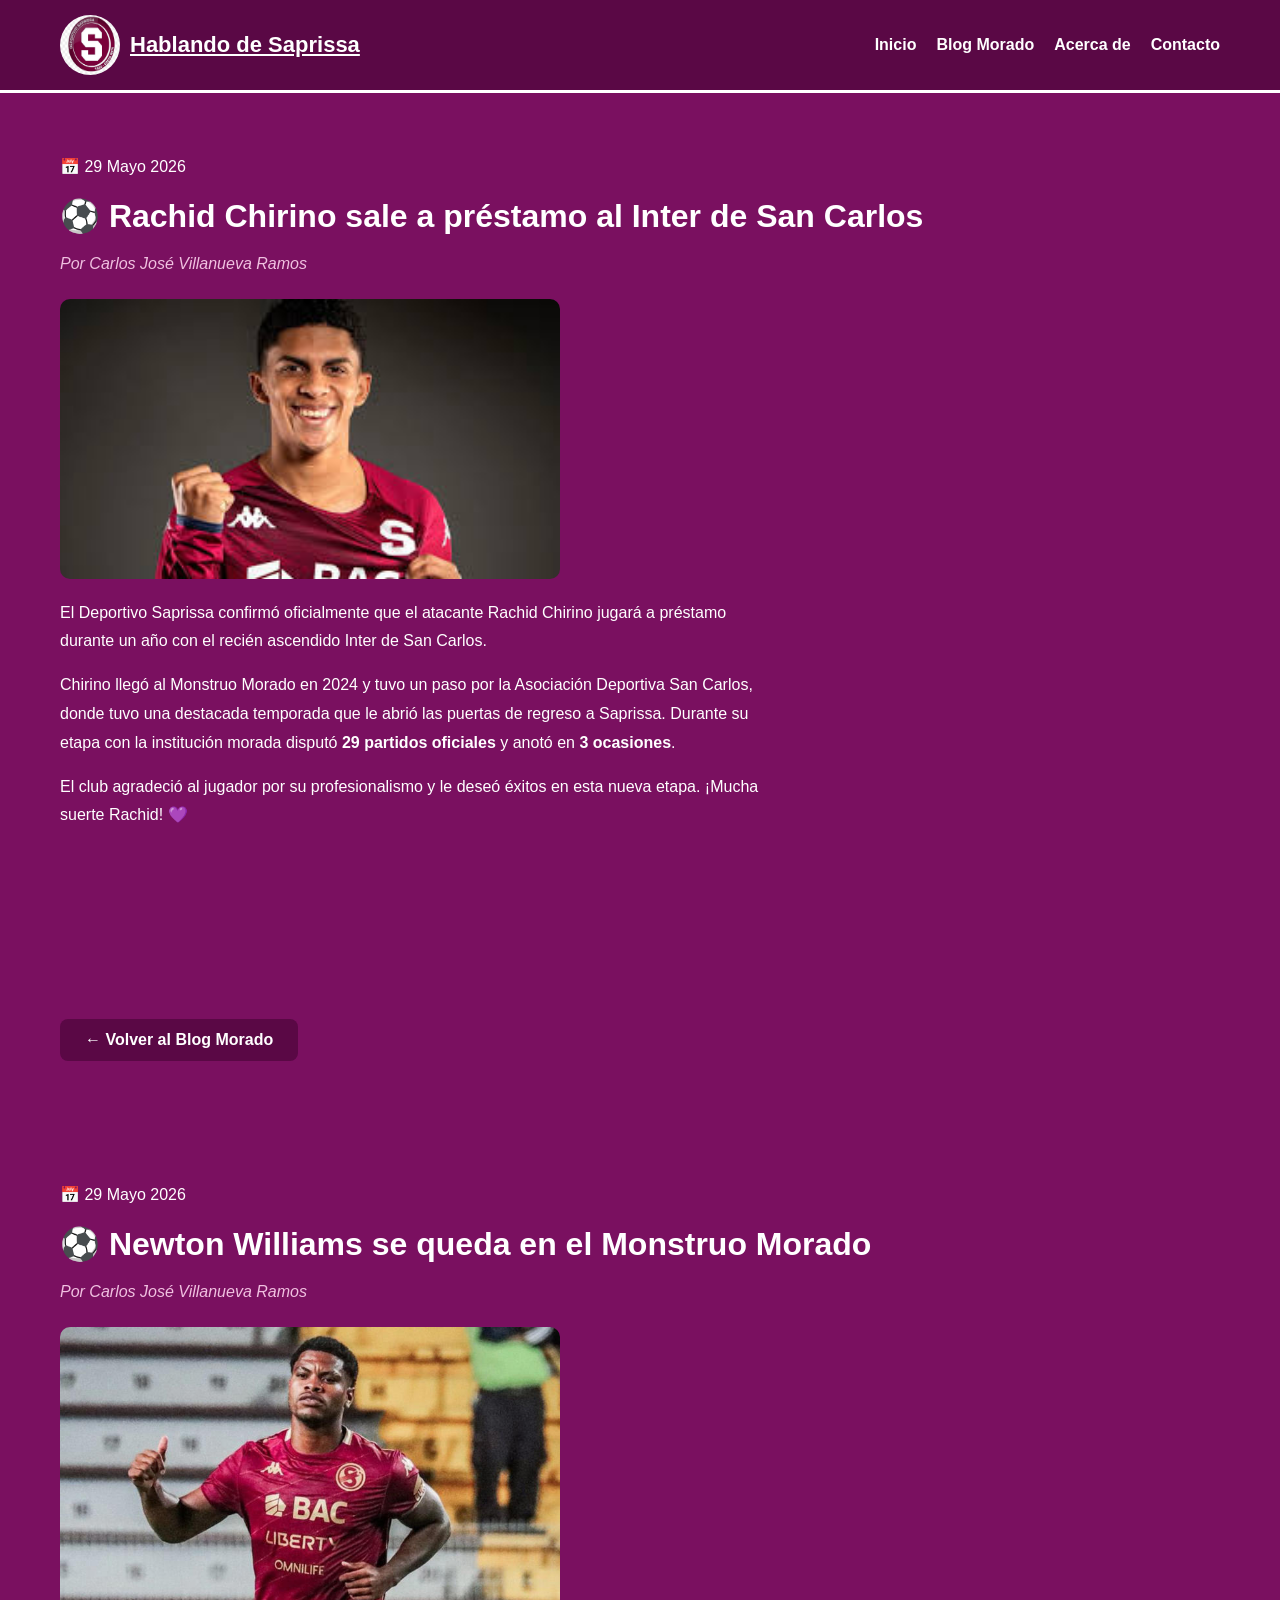
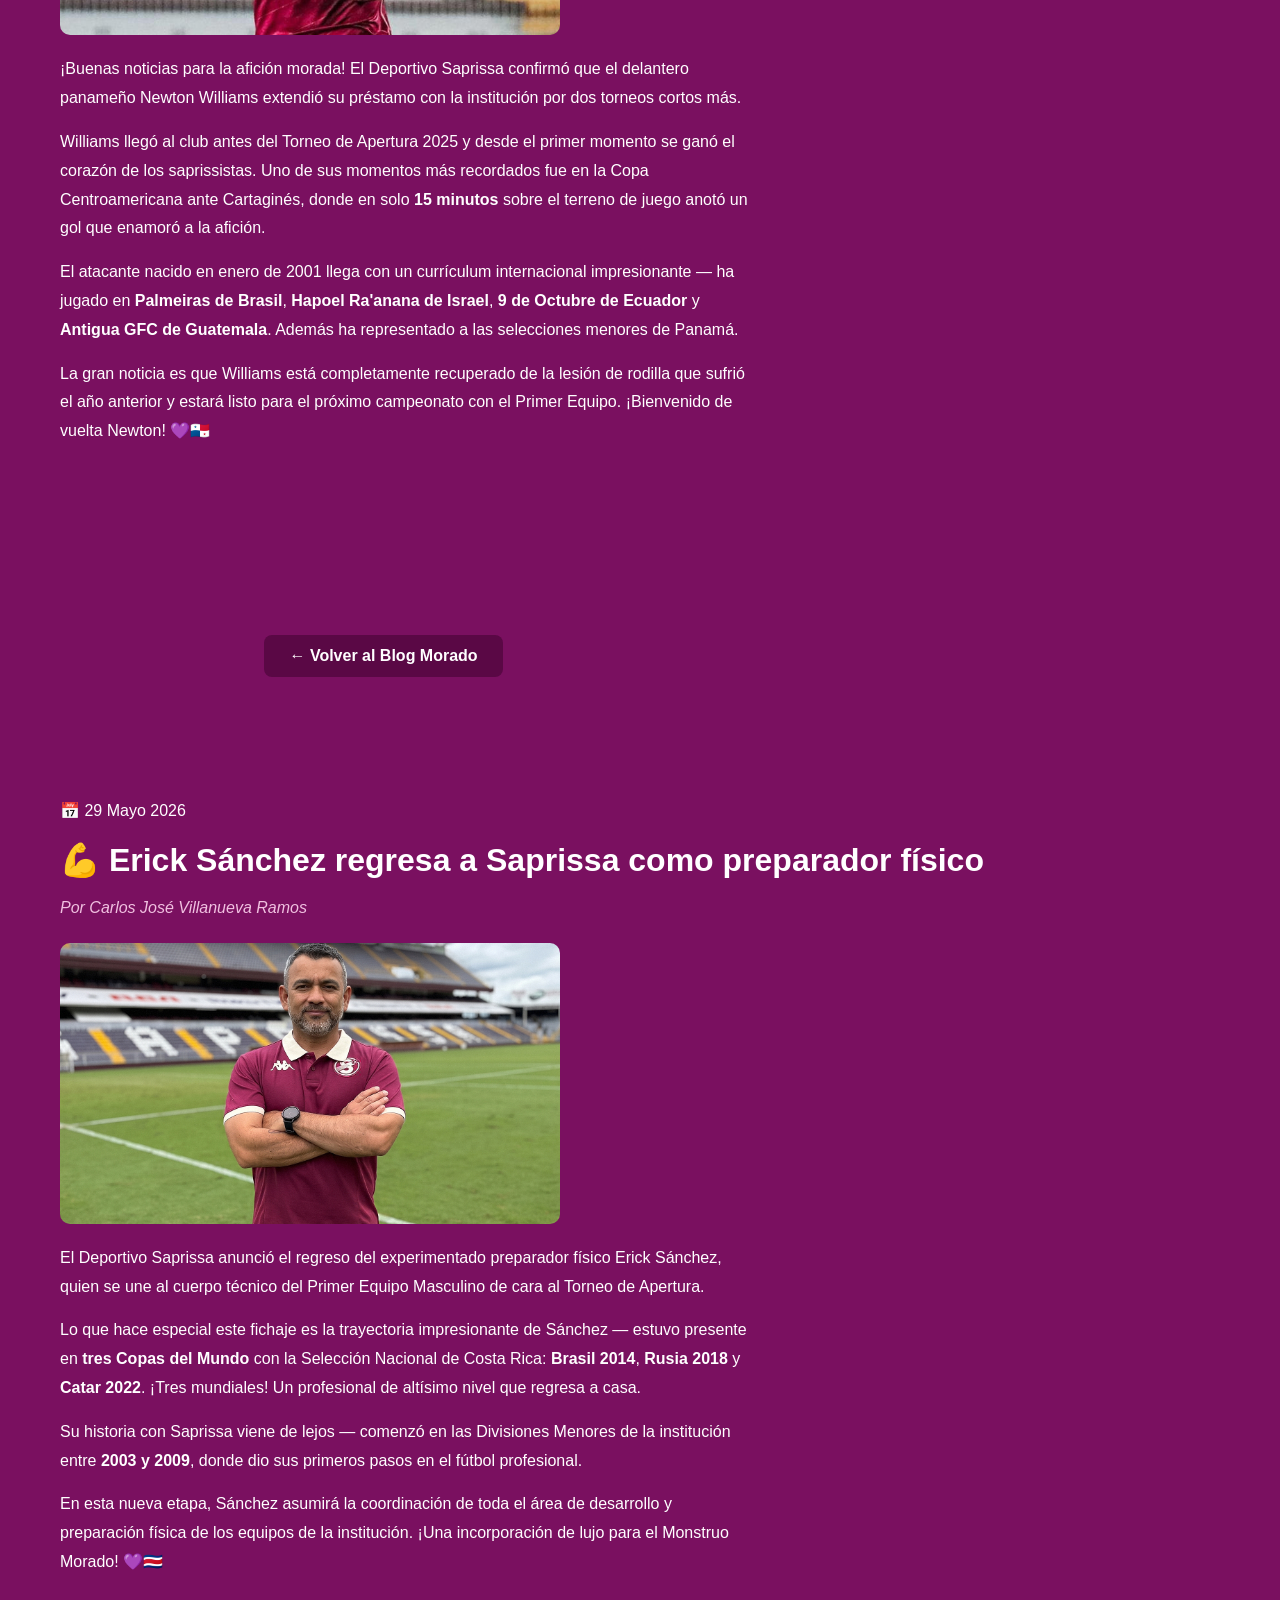
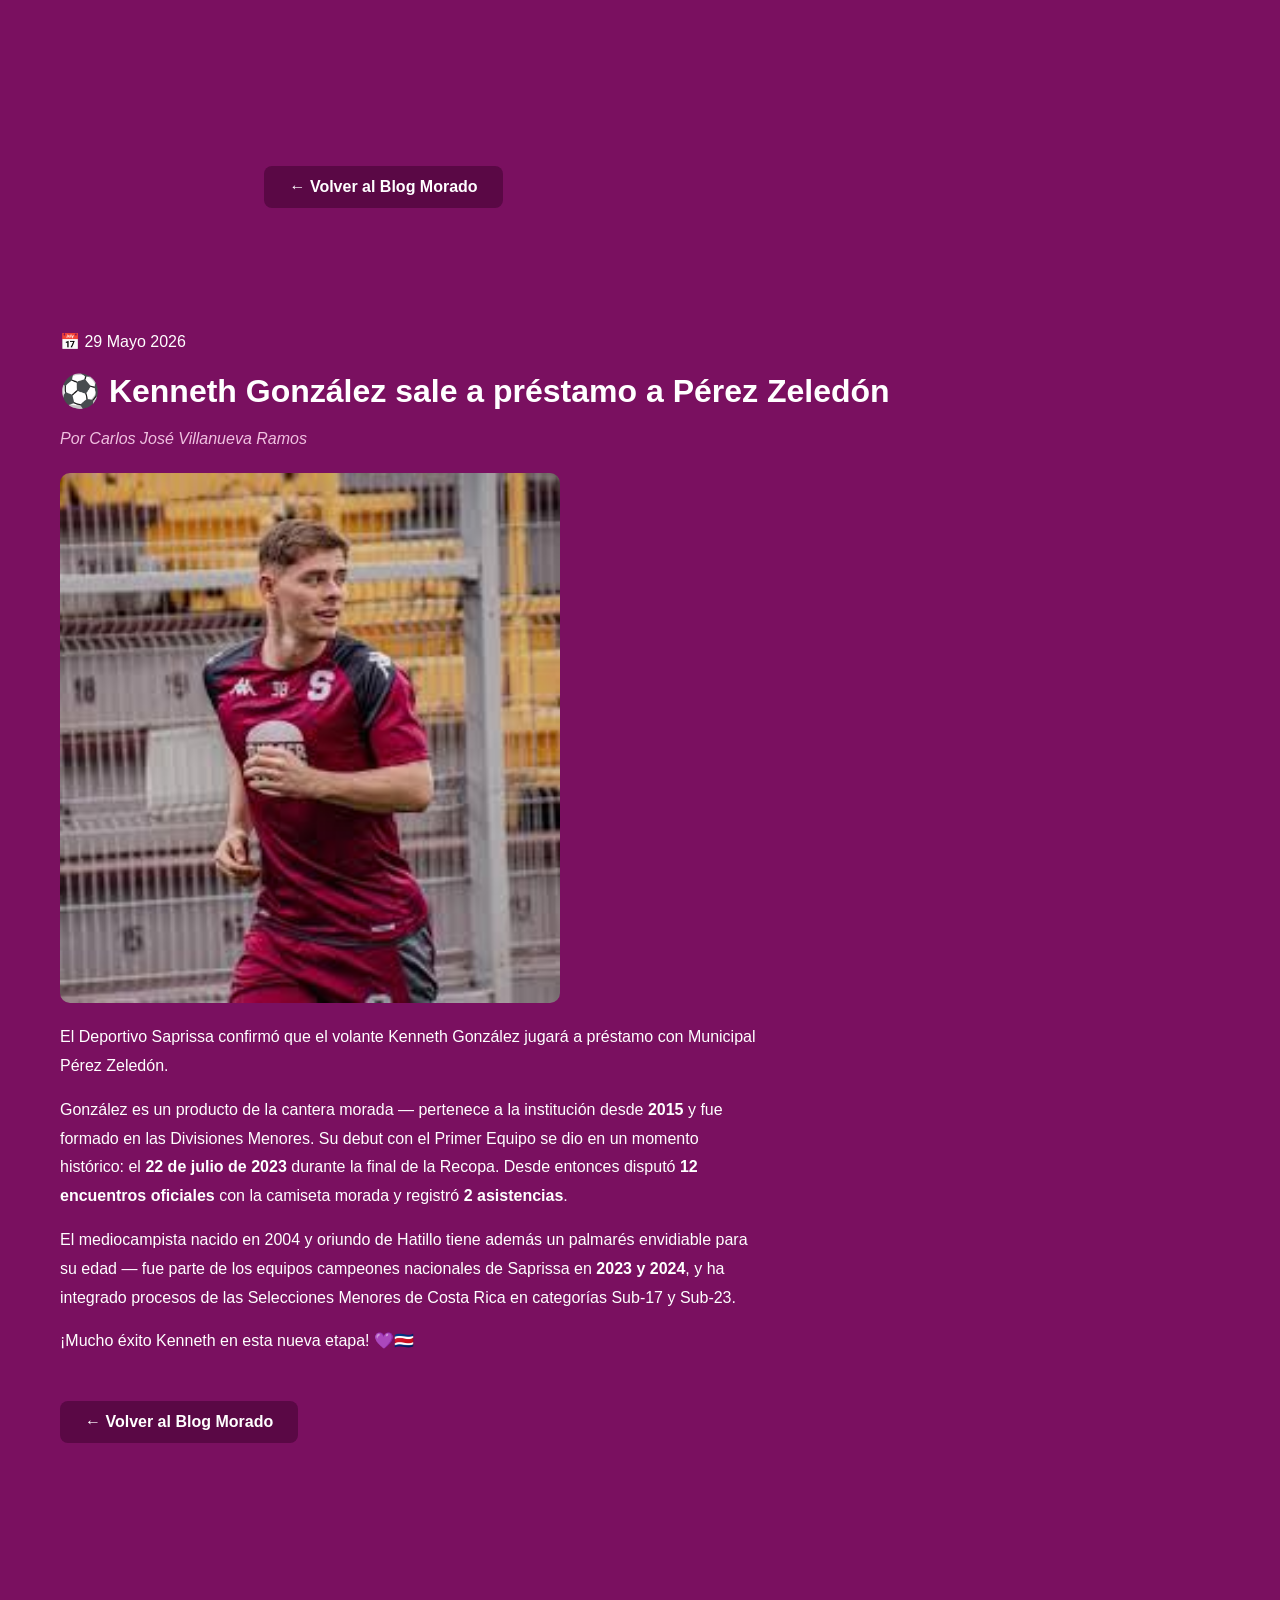
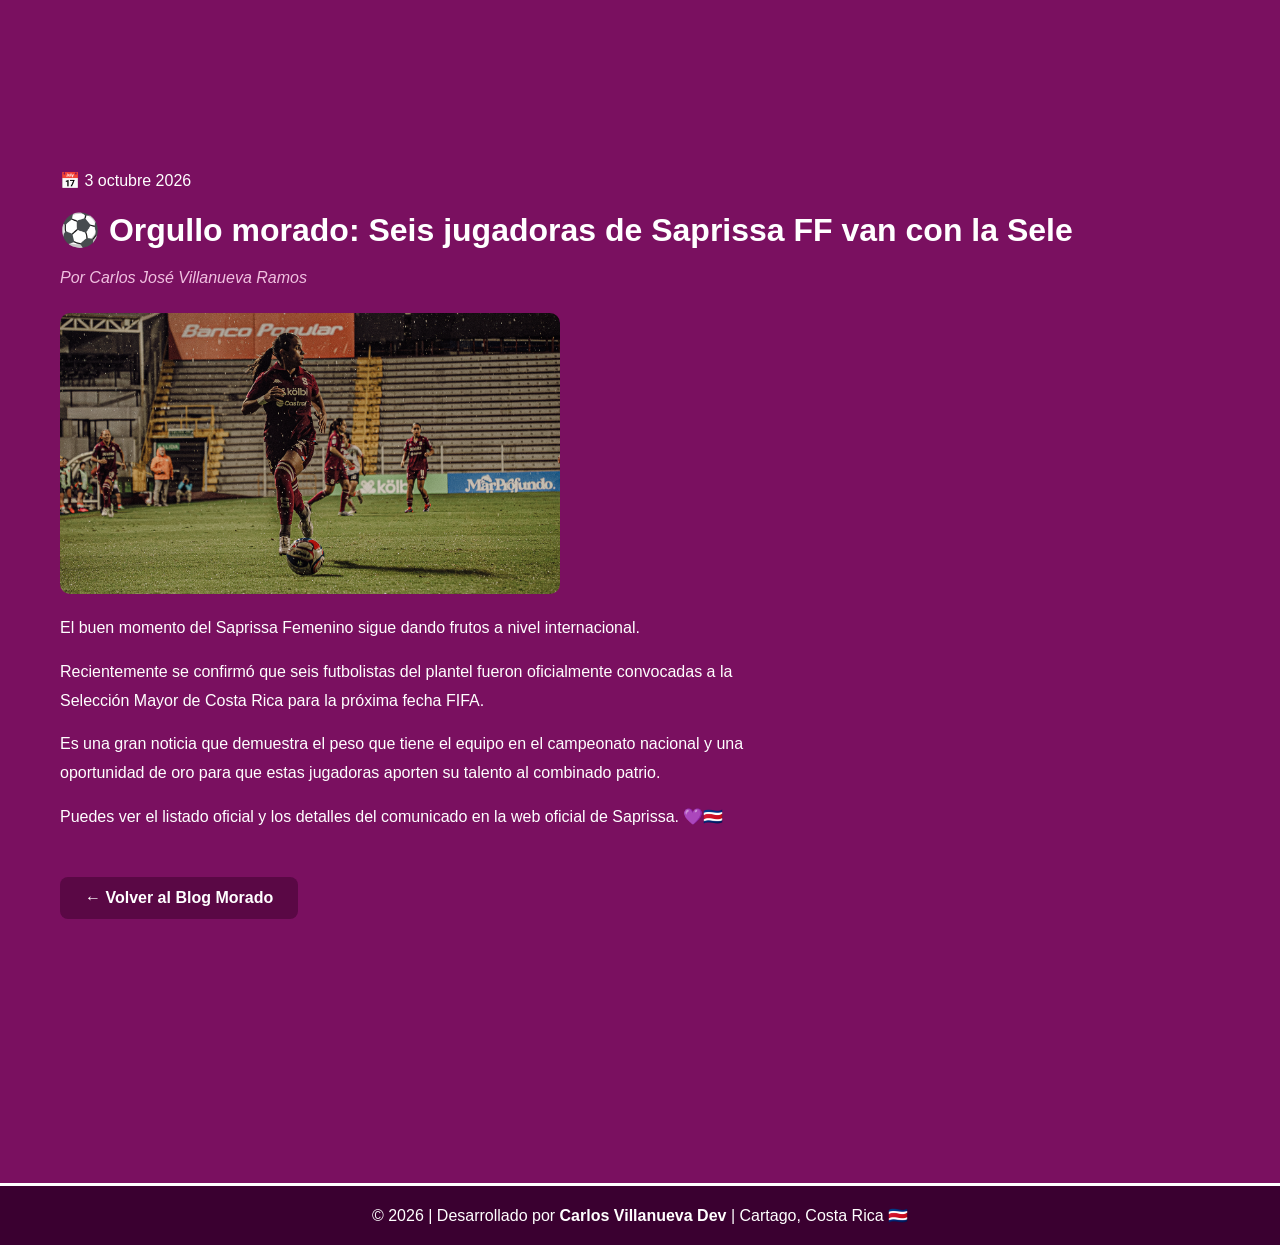
==== blog-morado.html @ 8c26081d "Nuevas actualizaciones Nuevas actualizaciones" ====
<!DOCTYPE html>
<html lang="es">
<head>
    <meta charset="UTF-8">
    <meta name="viewport" content="width=device-width, initial-scale=1.0">
    <meta name="description" content="Rachid Chirino sale a préstamo al Inter de San Carlos - Hablando de Saprissa">
    <meta name="author" content="Carlos José Villanueva Ramos">
    <title>Rachid Chirino | Hablando de Saprissa</title>
    <link rel="stylesheet" href="https://cdnjs.cloudflare.com/ajax/libs/font-awesome/6.0.0/css/all.min.css">
    <link rel="stylesheet" href="index.css">
    <script src="https://pl31561560.profitableratecpmnetwork.com/95/f3/c5/95f3c522df9a412b2b54965290a59a02.js"></script>
<!-- Anuncio Adsterra - Native Banner -->
<script src="https://pl31439501.profitableratecpmnetwork.com/4c/ff/21/4cff215564959deefbad7e484f0b04eb.js"></script>
</head>
<body>

    <!-- HEADER -->
    <header>
        <div class="container">
            <div class="logo-header">
                <img src="saprissa-logo.png" alt="Logo Deportivo Saprissa" class="logo-img">
                <a href="index.html" class="logo">Hablando de Saprissa</a>
            </div>
            <nav>
                <a href="index.html"> Inicio</a>
                <a href="blog-morado.html" class="active">Blog Morado</a>
                
                <a href="index.html#acerca-de">Acerca de</a>
                <a href="index.html#contacto">Contacto</a>
            </nav>
        </div>
    </header>

    <!-- NOTICIA 1-->
    <section id="noticia">
        <div class="container">
            <p class="fecha">📅 29 Mayo 2026</p>
            <h1>⚽ Rachid Chirino sale a préstamo al Inter de San Carlos</h1>
            <p class="autor">Por Carlos José Villanueva Ramos</p>
            <img src="Rachid-Chirino.jpg" alt="Rachid Chirino" class="noticia-img">
            <p>El Deportivo Saprissa confirmó oficialmente que el atacante Rachid Chirino jugará a préstamo durante un año con el recién ascendido Inter de San Carlos.</p>
            <p>Chirino llegó al Monstruo Morado en 2024 y tuvo un paso por la Asociación Deportiva San Carlos, donde tuvo una destacada temporada que le abrió las puertas de regreso a Saprissa. Durante su etapa con la institución morada disputó <strong>29 partidos oficiales</strong> y anotó en <strong>3 ocasiones</strong>.</p>
            <p>El club agradeció al jugador por su profesionalismo y le deseó éxitos en esta nueva etapa. ¡Mucha suerte Rachid! 💜</p>
            <a href="index.html" class="btn-volver">← Volver al Blog Morado</a>
            <iframe width="200" height="200" src="https://www.youtube.com/embed/pLwhHGUaDD8?si=QnfdE-wPHQ-Yr4so" title="YouTube video player" frameborder="0" allow="accelerometer; autoplay; clipboard-write; encrypted-media; gyroscope; picture-in-picture; web-share" referrerpolicy="strict-origin-when-cross-origin" allowfullscreen></iframe>
        </div>

        
         
    </section>

    <!-- NOTICIA 2-->
    <section id="noticia">
        <div class="container">
            <p class="fecha">📅 29 Mayo 2026</p>
            <h1>⚽ Newton Williams se queda en el Monstruo Morado</h1>
            <p class="autor">Por Carlos José Villanueva Ramos</p>
            <img src="Newton-Williams.jpeg" alt="Newton Williams" class="noticia-img">
            <p>¡Buenas noticias para la afición morada! El Deportivo Saprissa confirmó que el delantero panameño Newton Williams extendió su préstamo con la institución por dos torneos cortos más.</p>
            <p>Williams llegó al club antes del Torneo de Apertura 2025 y desde el primer momento se ganó el corazón de los saprissistas. Uno de sus momentos más recordados fue en la Copa Centroamericana ante Cartaginés, donde en solo <strong>15 minutos</strong> sobre el terreno de juego anotó un gol que enamoró a la afición.</p>
            <p>El atacante nacido en enero de 2001 llega con un currículum internacional impresionante — ha jugado en <strong>Palmeiras de Brasil</strong>, <strong>Hapoel Ra'anana de Israel</strong>, <strong>9 de Octubre de Ecuador</strong> y <strong>Antigua GFC de Guatemala</strong>. Además ha representado a las selecciones menores de Panamá.</p>
            <p>La gran noticia es que Williams está completamente recuperado de la lesión de rodilla que sufrió el año anterior y estará listo para el próximo campeonato con el Primer Equipo. ¡Bienvenido de vuelta Newton! 💜🇵🇦</p>
            <iframe width="200" height="200" src="https://www.youtube.com/embed/pLwhHGUaDD8?si=QnfdE-wPHQ-Yr4so" title="YouTube video player" frameborder="0" allow="accelerometer; autoplay; clipboard-write; encrypted-media; gyroscope; picture-in-picture; web-share" referrerpolicy="strict-origin-when-cross-origin" allowfullscreen></iframe>

            <a href="index.html" class="btn-volver">← Volver al Blog Morado</a>
        </div>


        

    </section>

    
    <!-- NOTICIA 3-->
    <section id="noticia">
        <div class="container">
            <p class="fecha">📅 29 Mayo 2026</p>
            <h1>💪 Erick Sánchez regresa a Saprissa como preparador físico</h1>
            <p class="autor">Por Carlos José Villanueva Ramos</p>
            <img src="Erick-Sanchez.jpeg" alt="Erick Sánchez" class="noticia-img">
            <p>El Deportivo Saprissa anunció el regreso del experimentado preparador físico Erick Sánchez, quien se une al cuerpo técnico del Primer Equipo Masculino de cara al Torneo de Apertura.</p>
            <p>Lo que hace especial este fichaje es la trayectoria impresionante de Sánchez — estuvo presente en <strong>tres Copas del Mundo</strong> con la Selección Nacional de Costa Rica: <strong>Brasil 2014</strong>, <strong>Rusia 2018</strong> y <strong>Catar 2022</strong>. ¡Tres mundiales! Un profesional de altísimo nivel que regresa a casa.</p>
            <p>Su historia con Saprissa viene de lejos — comenzó en las Divisiones Menores de la institución entre <strong>2003 y 2009</strong>, donde dio sus primeros pasos en el fútbol profesional.</p>
            <p>En esta nueva etapa, Sánchez asumirá la coordinación de toda el área de desarrollo y preparación física de los equipos de la institución. ¡Una incorporación de lujo para el Monstruo Morado! 💜🇨🇷</p>
            <iframe width="200" height="200" src="https://www.youtube.com/embed/pLwhHGUaDD8?si=QnfdE-wPHQ-Yr4so" title="YouTube video player" frameborder="0" allow="accelerometer; autoplay; clipboard-write; encrypted-media; gyroscope; picture-in-picture; web-share" referrerpolicy="strict-origin-when-cross-origin" allowfullscreen></iframe>

            <a href="index.html" class="btn-volver">← Volver al Blog Morado</a>
        </div>


    </section>

    <!-- NOTICIA 4-->
    <section id="noticia">
        <div class="container">
            <p class="fecha">📅 29 Mayo 2026</p>
            <h1>⚽ Kenneth González sale a préstamo a Pérez Zeledón</h1>
            <p class="autor">Por Carlos José Villanueva Ramos</p>
            <img src="Kenneth-Gonzales.jpg" alt="Kenneth González" class="noticia-img">
            <p>El Deportivo Saprissa confirmó que el volante Kenneth González jugará a préstamo con Municipal Pérez Zeledón.</p>
            <p>González es un producto de la cantera morada — pertenece a la institución desde <strong>2015</strong> y fue formado en las Divisiones Menores. Su debut con el Primer Equipo se dio en un momento histórico: el <strong>22 de julio de 2023</strong> durante la final de la Recopa. Desde entonces disputó <strong>12 encuentros oficiales</strong> con la camiseta morada y registró <strong>2 asistencias</strong>.</p>
            <p>El mediocampista nacido en 2004 y oriundo de Hatillo tiene además un palmarés envidiable para su edad — fue parte de los equipos campeones nacionales de Saprissa en <strong>2023 y 2024</strong>, y ha integrado procesos de las Selecciones Menores de Costa Rica en categorías Sub-17 y Sub-23.</p>
            <p>¡Mucho éxito Kenneth en esta nueva etapa! 💜🇨🇷</p>
            <a href="index.html" class="btn-volver">← Volver al Blog Morado</a>
        </div>

      <div class="video-destacado">
                       <iframe width="200" 
                       height="200" 
                       src="https://www.youtube.com/embed/pLwhHGUaDD8?si=sZQp51atPnTU4va-" 
                       title="Hablando de Saprissa" 
                       frameborder="0" 
                       allow="accelerometer; autoplay; clipboard-write; encrypted-media; gyroscope; picture-in-picture; web-share" 
                       referrerpolicy="strict-origin-when-cross-origin" 
                       allowfullscreen>
                    </iframe>
                    </div>

    </section>

    <!-- NOTICIA 5-->
    <section id="noticia">
        <div class="container">
            <p class="fecha">📅 3 octubre 2026</p>
            <h1>⚽ Orgullo morado: Seis jugadoras de Saprissa FF van con la Sele</h1>
            <p class="autor">Por Carlos José Villanueva Ramos</p>
            <img src="Daniela-Cruz-jugadora-Saprissa-Femenino.png" alt="Daniela Cruz jugadora del Saprissa Femenino" class="noticia-img">
            <p>El buen momento del Saprissa Femenino sigue dando frutos a nivel internacional.</p> 
            <p>Recientemente se confirmó que seis futbolistas del plantel fueron oficialmente convocadas a la Selección Mayor de Costa Rica para la próxima fecha FIFA.</p> 
            <p>Es una gran noticia que demuestra el peso que tiene el equipo en el campeonato nacional y una oportunidad de oro para que estas jugadoras aporten su talento al combinado patrio.</p> 
            <p>Puedes ver el listado oficial y los detalles del comunicado en la web oficial de Saprissa. 💜🇨🇷</p>
            <a href="index.html" class="btn-volver">← Volver al Blog Morado</a>
        </div>

      <div class="video-destacado">
                       <iframe width="200" 
                       height="200" 
                       src="https://www.youtube.com/embed/pLwhHGUaDD8?si=sZQp51atPnTU4va-" 
                       title="Hablando de Saprissa" 
                       frameborder="0" 
                       allow="accelerometer; autoplay; clipboard-write; encrypted-media; gyroscope; picture-in-picture; web-share" 
                       referrerpolicy="strict-origin-when-cross-origin" 
                       allowfullscreen>
                    </iframe>
                    </div>

    </section>


<!-- Anuncio Adsterra - Native Banner -->
        <div class="anuncio-wrapper">
            <script async="async" data-cfasync="false" src="https://pl31393178.profitableratecpmnetwork.com/5204468fe968e75fcf1985ddda16cf6c/invoke.js"></script>
            <div id="container-5204468fe968e75fcf1985ddda16cf6c"></div>
        </div>
    <!-- FOOTER -->
    <footer>
        <div class="container">
            <p>© 2026 | Desarrollado por <strong>Carlos Villanueva Dev</strong> | Cartago, Costa Rica 🇨🇷</p>
        </div>
    </footer>

</body>
</html>
---- index.css ----
* {
    margin: 0;
    padding: 0;
    box-sizing: border-box;
    font-family: Arial, sans-serif;
}

body {
    background-color: #7a1060;
    color: #ffffff;
}

.container {
    max-width: 1200px;
    margin: auto;
    padding: 0 20px;
}

/* HEADER */
header {
    background-color: #5a0845;
    padding: 15px 0;
    border-bottom: 3px solid #ffffff;
}

header .container {
    display: flex;
    align-items: center;
    justify-content: space-between;
    flex-wrap: wrap;
    gap: 10px;
}

.logo-header {
    display: flex;
    align-items: center;
    gap: 10px;
}

.logo-img {
    width: 60px;
    height: 60px;
    border-radius: 50%;
}

.logo {
    color: #ffffff;
    font-size: 22px;
    font-weight: bold;
}

nav {
    display: flex;
    gap: 20px;
    flex-wrap: wrap;
}

nav a {
    text-decoration: none;
    color: #ffffff;
    font-weight: bold;
    transition: 0.3s;
}

nav a:hover {
    color: #f0c0e0;
}

/* HERO */
#hero {
    background: linear-gradient(135deg, #5a0845, #7a1060);
    text-align: center;
    padding: 80px 20px;
}

#hero h1 {
    font-size: 50px;
    color: #ffffff;
    margin-bottom: 15px;
}

#hero p {
    font-size: 20px;
    color: #f0c0e0;
}

/* SOMOS LOS MEJORES */
#noticias-analisis-sobre-el-deportivo-saprissa {
    padding: 60px 20px;
    background-color: #5a0845;
}

#noticias-analisis-sobre-el-deportivo-saprissa .container {
    display: flex;
    gap: 30px;
    align-items: center;
    flex-wrap: wrap;
}

.color-acento {
    color: #f0c0e0;
}

/* CONTENIDO */
#el-mejor-contenido-sobre-el-equipo-morado {
    padding: 60px 20px;
    background-color: #7a1060;
}

#el-mejor-contenido-sobre-el-equipo-morado h2 {
    text-align: center;
    color: #ffffff;
    font-size: 30px;
    margin-bottom: 40px;
}

.programas {
    display: flex;
    gap: 20px;
    flex-wrap: wrap;
    justify-content: center;
}

.menu {
    background: rgba(255,255,255,0.1);
    border: 1px solid #ffffff;
    border-radius: 15px;
    padding: 25px;
    max-width: 300px;
    text-align: center;
}

.menu h3 {
    color: #ffffff;
    margin-bottom: 10px;
}

.menu p {
    margin-bottom: 15px;
    line-height: 1.5;
}

.menu button {
    background: #5a0845;
    color: white;
    border: none;
    padding: 8px 20px;
    border-radius: 8px;
    cursor: pointer;
    transition: 0.3s;
}

.menu button:hover {
    background: #3a0030;
}

.btn-radio {
    display: inline-block;
    background: #5a0845;
    color: white;
    text-decoration: none;
    padding: 10px 20px;
    border-radius: 8px;
    margin-bottom: 15px;
    transition: 0.3s;
    font-weight: bold;
}

.btn-radio:hover {
    background: #3a0030;
}

/* ACERCA DE */
#acerca-de {
    padding: 60px 20px;
    background-color: #5a0845;
}

#acerca-de h2 {
    color: #ffffff;
    font-size: 30px;
    margin-bottom: 30px;
    text-align: center;
}

.acerca-grid {
    display: flex;
    gap: 30px;
    align-items: center;
    flex-wrap: wrap;
    justify-content: center;
}

.foto-autor {
    width: 200px;
    height: 200px;
    border-radius: 50%;
    object-fit: cover;
    border: 4px solid #ffffff;
}

#acerca-de p {
    line-height: 1.8;
    margin-bottom: 15px;
    max-width: 500px;
}

/* PRIVACIDAD */
#privacidad {
    padding: 60px 20px;
    background-color: #7a1060;
}

#privacidad h2 {
    color: #ffffff;
    font-size: 30px;
    margin-bottom: 20px;
}

#privacidad p {
    line-height: 1.8;
    margin-bottom: 10px;
}

/* REDES Y CONTACTO */
#redes, #contacto {
    padding: 60px 20px;
    background-color: #5a0845;
    text-align: center;
}

#redes h2, #contacto h2 {
    color: #ffffff;
    font-size: 30px;
    margin-bottom: 30px;
}

#contacto p {
    margin-bottom: 20px;
}

.redes-grid {
    display: flex;
    gap: 20px;
    justify-content: center;
    flex-wrap: wrap;
}

.btn {
    display: inline-block;
    padding: 12px 25px;
    border-radius: 10px;
    text-decoration: none;
    font-weight: bold;
    font-size: 16px;
    transition: 0.3s;
}

.btn-facebook {
    background: #1877f2;
    color: white;
}

.btn-facebook:hover {
    background: #0d5dbf;
}

/* FOOTER */
footer {
    background: #3a0030;
    text-align: center;
    padding: 20px;
    color: #ffffff;
    border-top: 3px solid #ffffff;
}

/* RESPONSIVE */
@media (max-width: 768px) {
    #hero h1 {
        font-size: 30px;
    }

    .logo {
        font-size: 16px;
    }

    .logo-img {
        width: 45px;
        height: 45px;
    }

    nav {
        gap: 10px;
    }

    .foto-autor {
        width: 150px;
        height: 150px;
    }

    .menu {
        max-width: 100%;
    }
}

/* NOTICIAS INDIVIDUALES */
#noticia {
    padding: 60px 20px;
    background-color: #7a1060;
}

#noticia h1 {
    font-size: 2em;
    color: #ffffff;
    margin-bottom: 15px;
}

.autor {
    color: #f0c0e0;
    font-style: italic;
    margin-bottom: 20px;
}

.noticia-img {
    width: 100%;
    max-width: 500px;
    border-radius: 10px;
    margin: 20px 0;
    display: block;
}

#noticia p {
    line-height: 1.8;
    margin-bottom: 15px;
    max-width: 700px;
}

.btn-volver {
    display: inline-block;
    margin-top: 30px;
    padding: 12px 25px;
    background-color: #5a0845;
    color: white;
    text-decoration: none;
    border-radius: 8px;
    font-weight: bold;
    transition: 0.3s;
}

.btn-volver:hover {
    background-color: #3a0030;
}

/* FOTO EN TARJETA DE NOTICIA */
.noticia-foto {
    width: 100%;
    height: 200px;
    object-fit: cover;
    border-radius: 8px;
    margin-bottom: 15px;
}

/* BOTON LEER MAS */
.btn-leer-mas {
    display: inline-block;
    margin-top: 10px;
    padding: 8px 20px;
    background-color: #5a0845;
    color: white;
    text-decoration: none;
    border-radius: 8px;
    font-weight: bold;
    transition: 0.3s;
}

.btn-leer-mas:hover {
    background-color: #3a0030;
}

/* AUTOR EN TARJETA */
.autor {
    display: flex;
    align-items: center;
    gap: 10px;
    margin-bottom: 10px;
}

.autor-foto {
    width: 40px;
    height: 40px;
    border-radius: 50%;
    object-fit: cover;
    border: 2px solid #ffffff;
}

.autor-nombre {
    font-weight: bold;
    font-size: 0.85rem;
    color: #ffffff;
}

/* RADIO SECTION */
#radio-emisora-del-monstruo-morado {
    padding: 60px 20px;
    background-color: #5a0845;
    text-align: center;
}

#radio-emisora-del-monstruo-morado h2 {
    color: #ffffff;
    font-size: 30px;
    margin-bottom: 20px;
}

#radio-emisora-del-monstruo-morado p {
    color: #f0c0e0;
    margin-bottom: 20px;
}
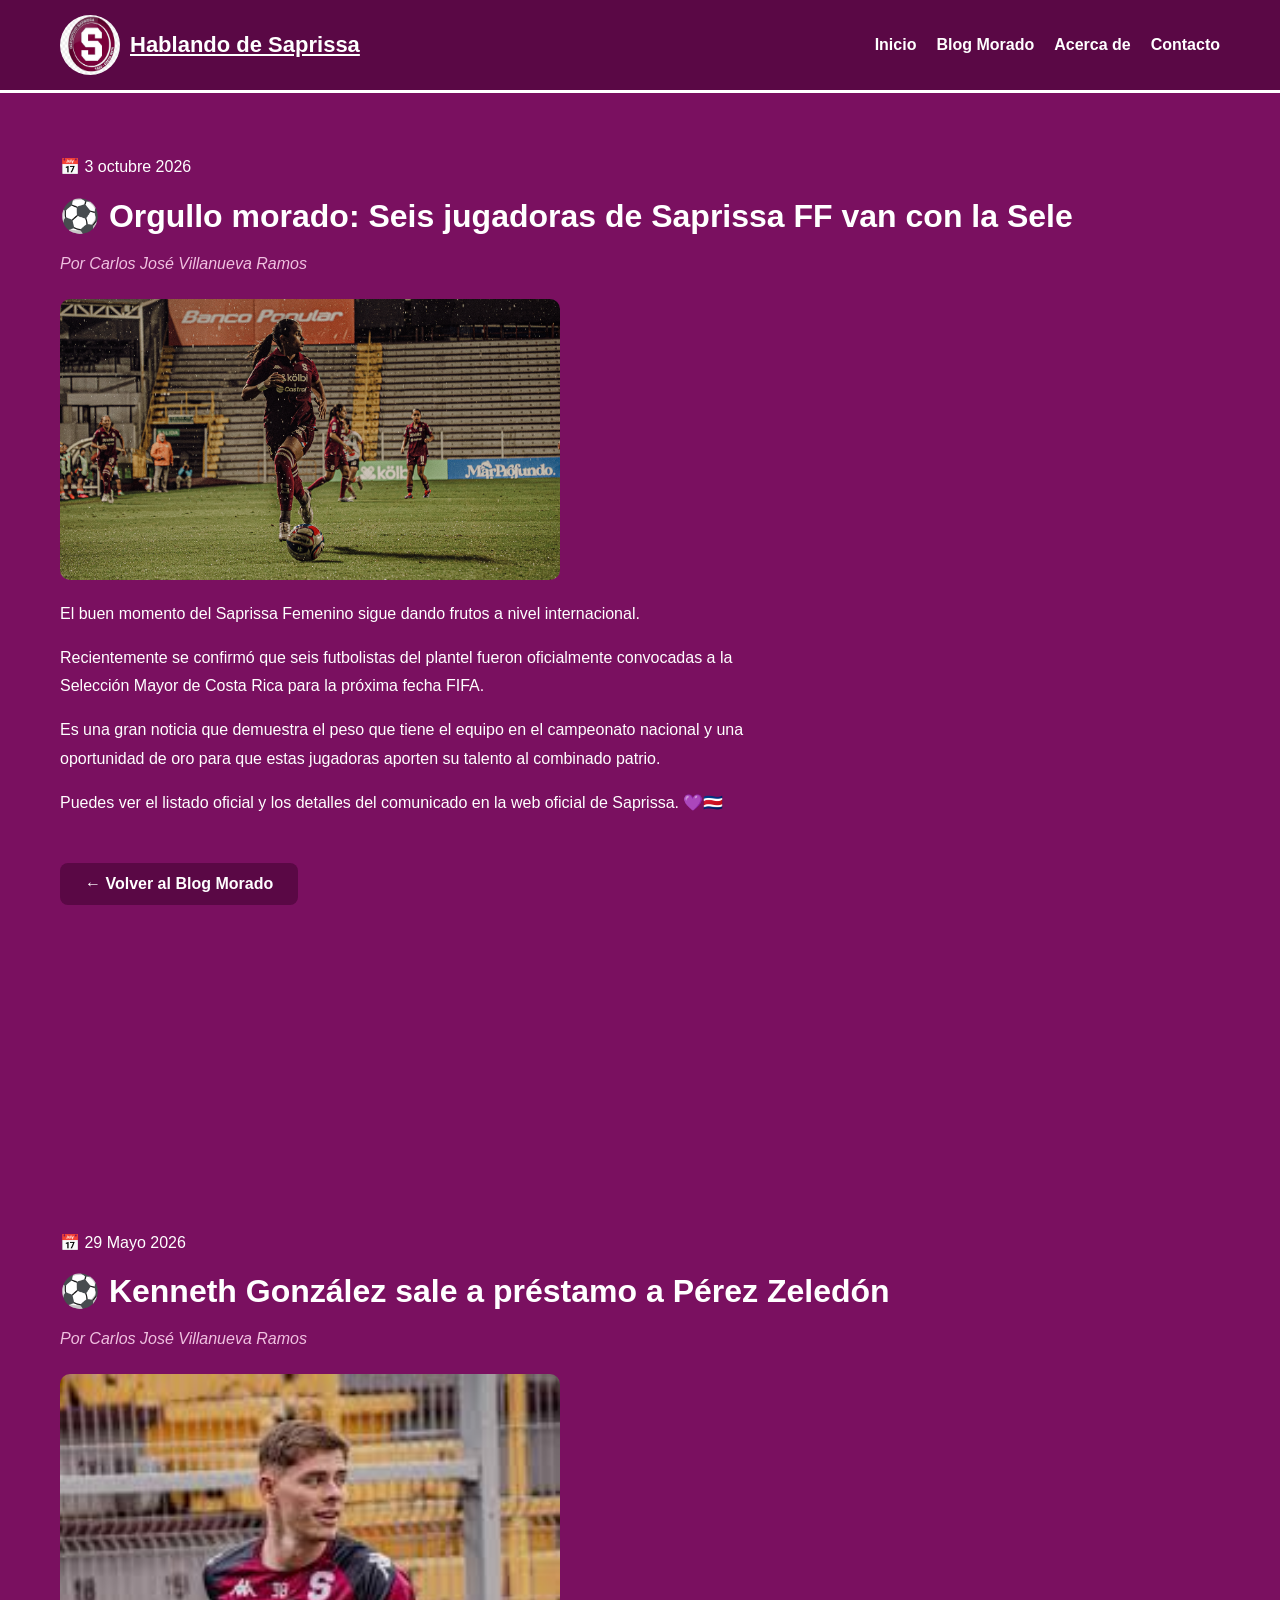
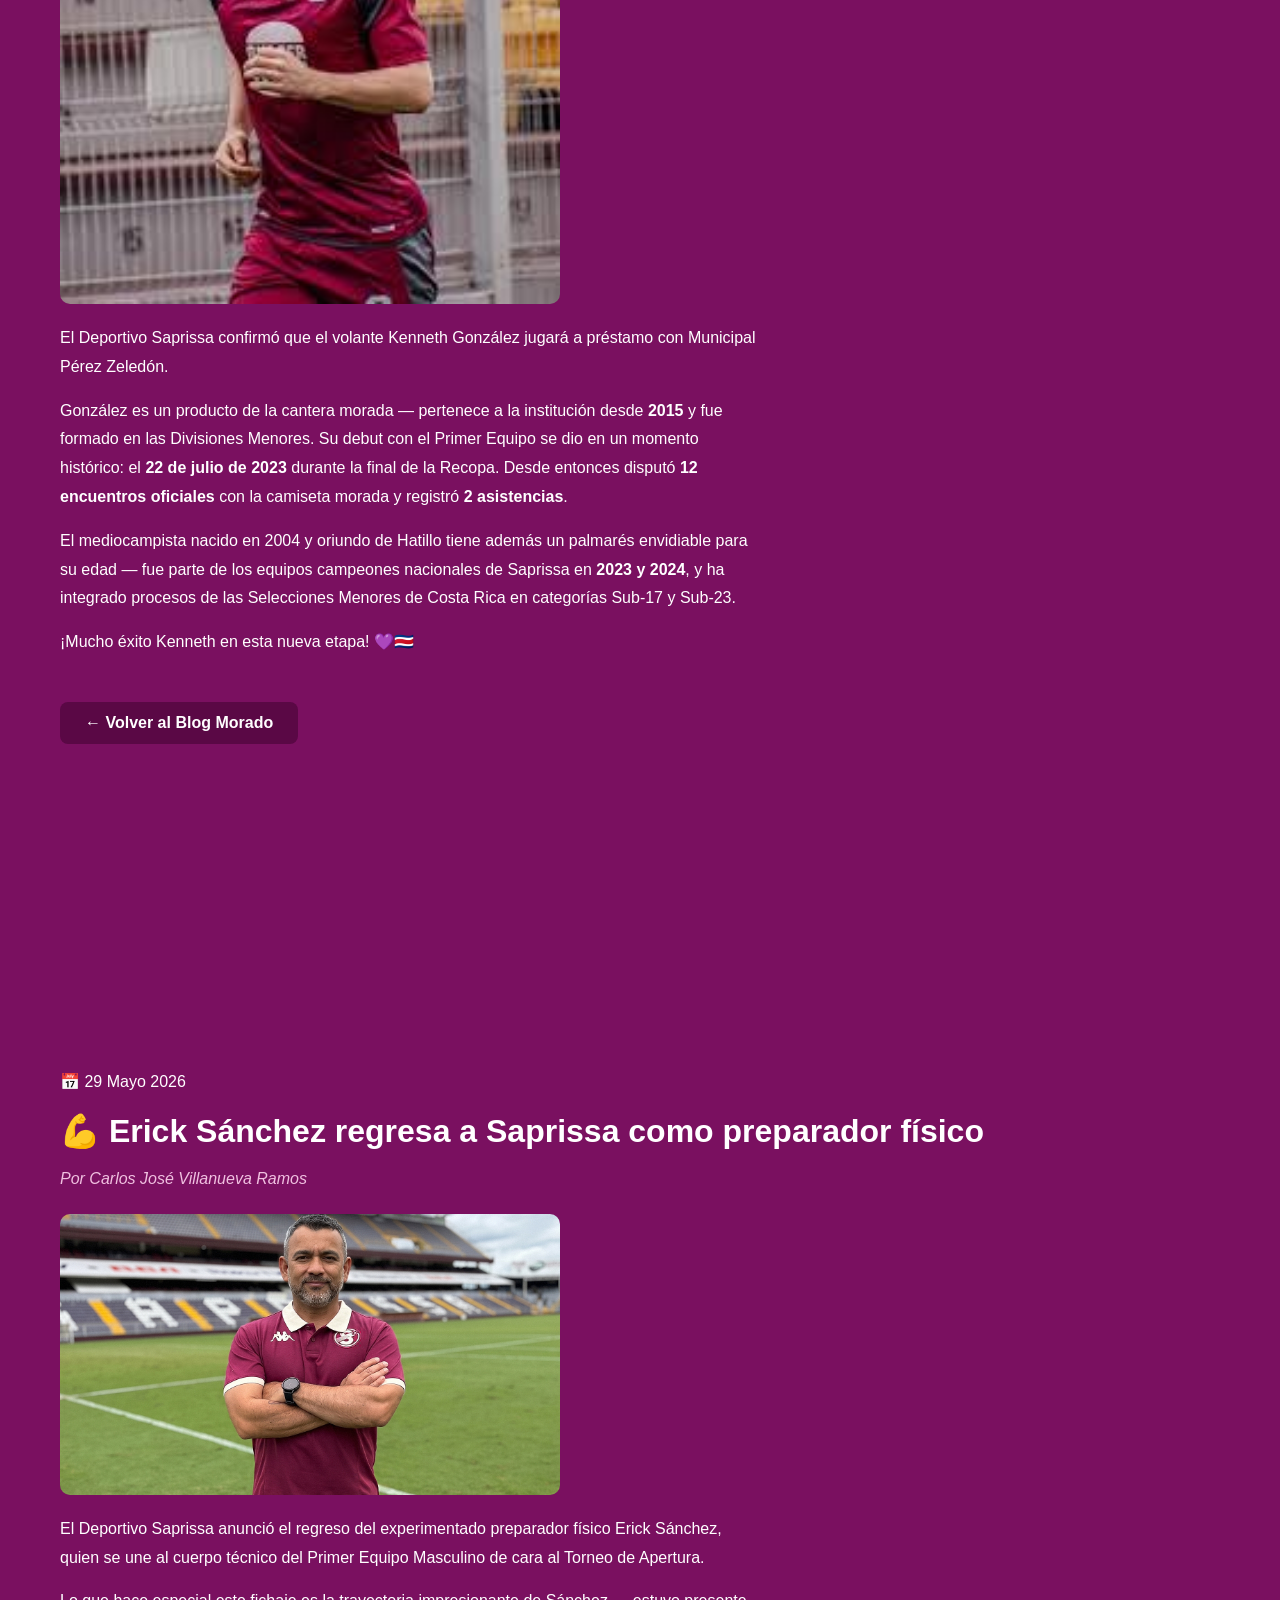
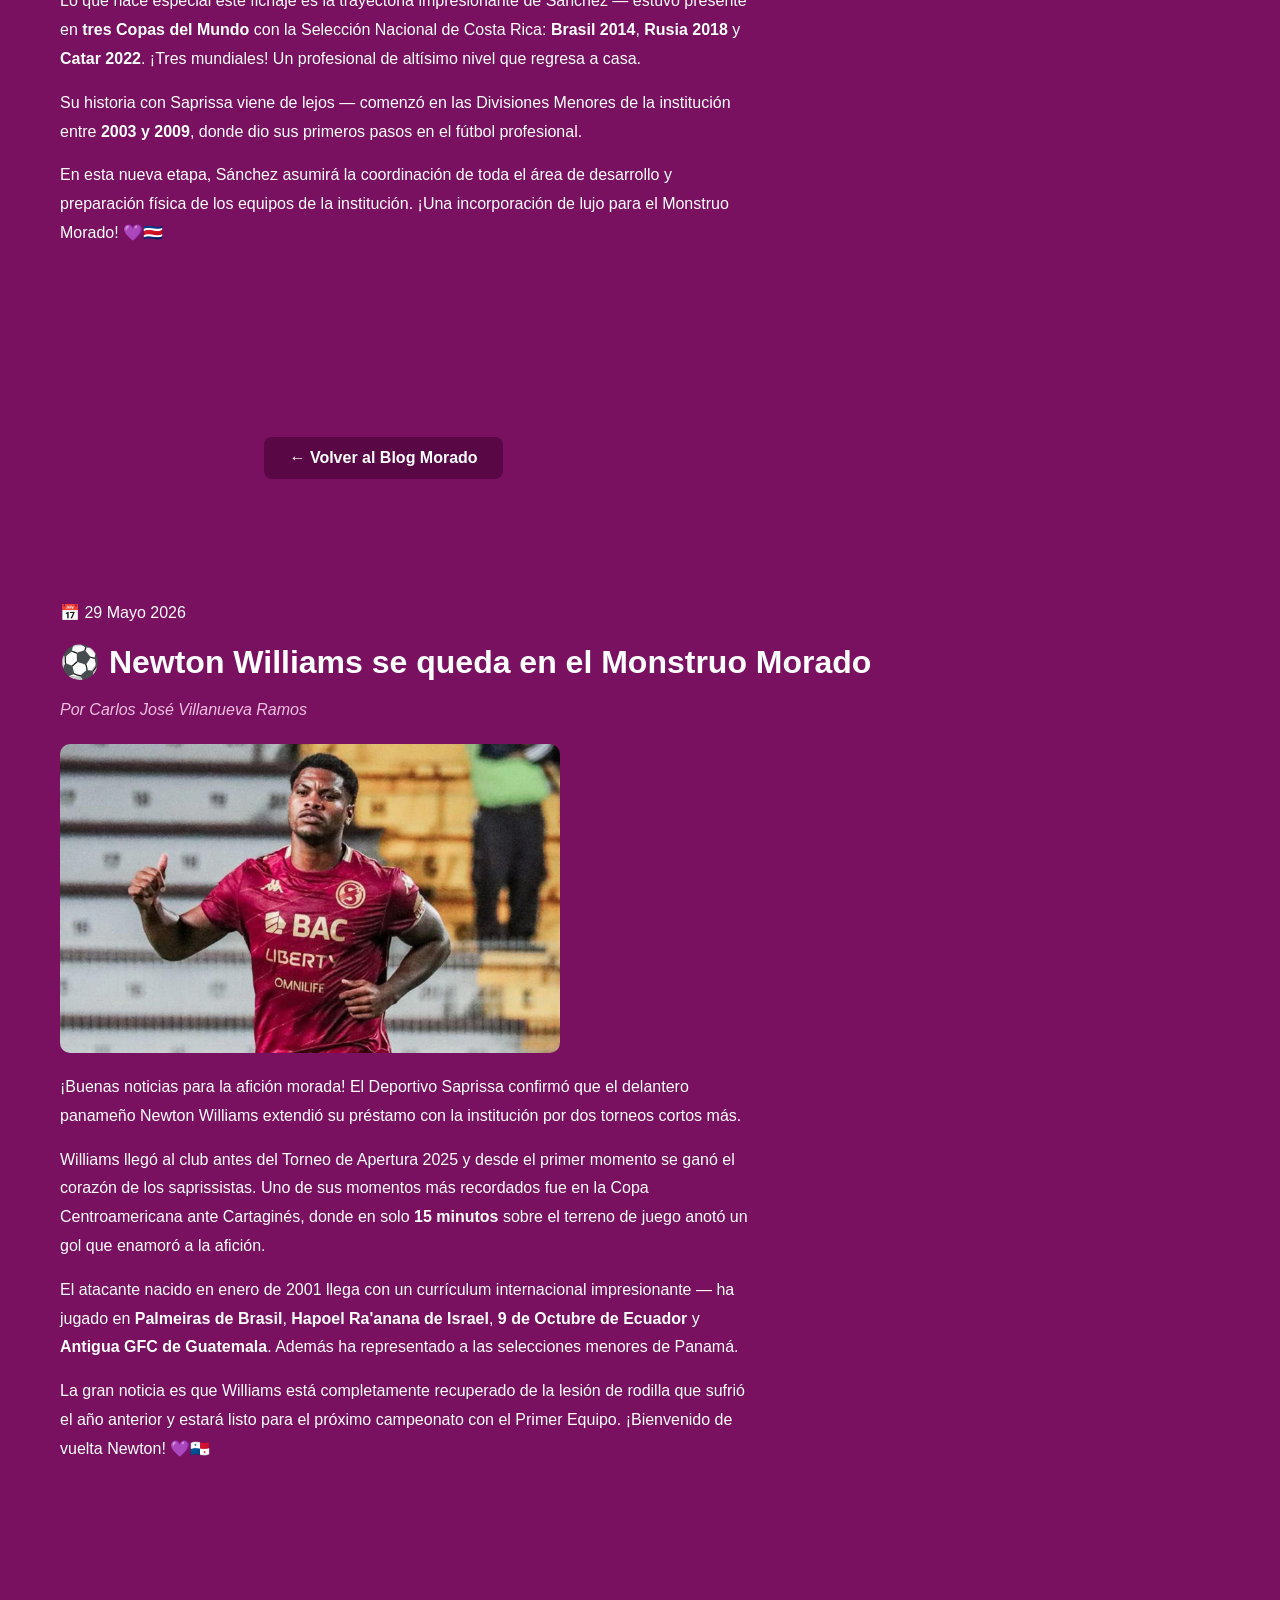
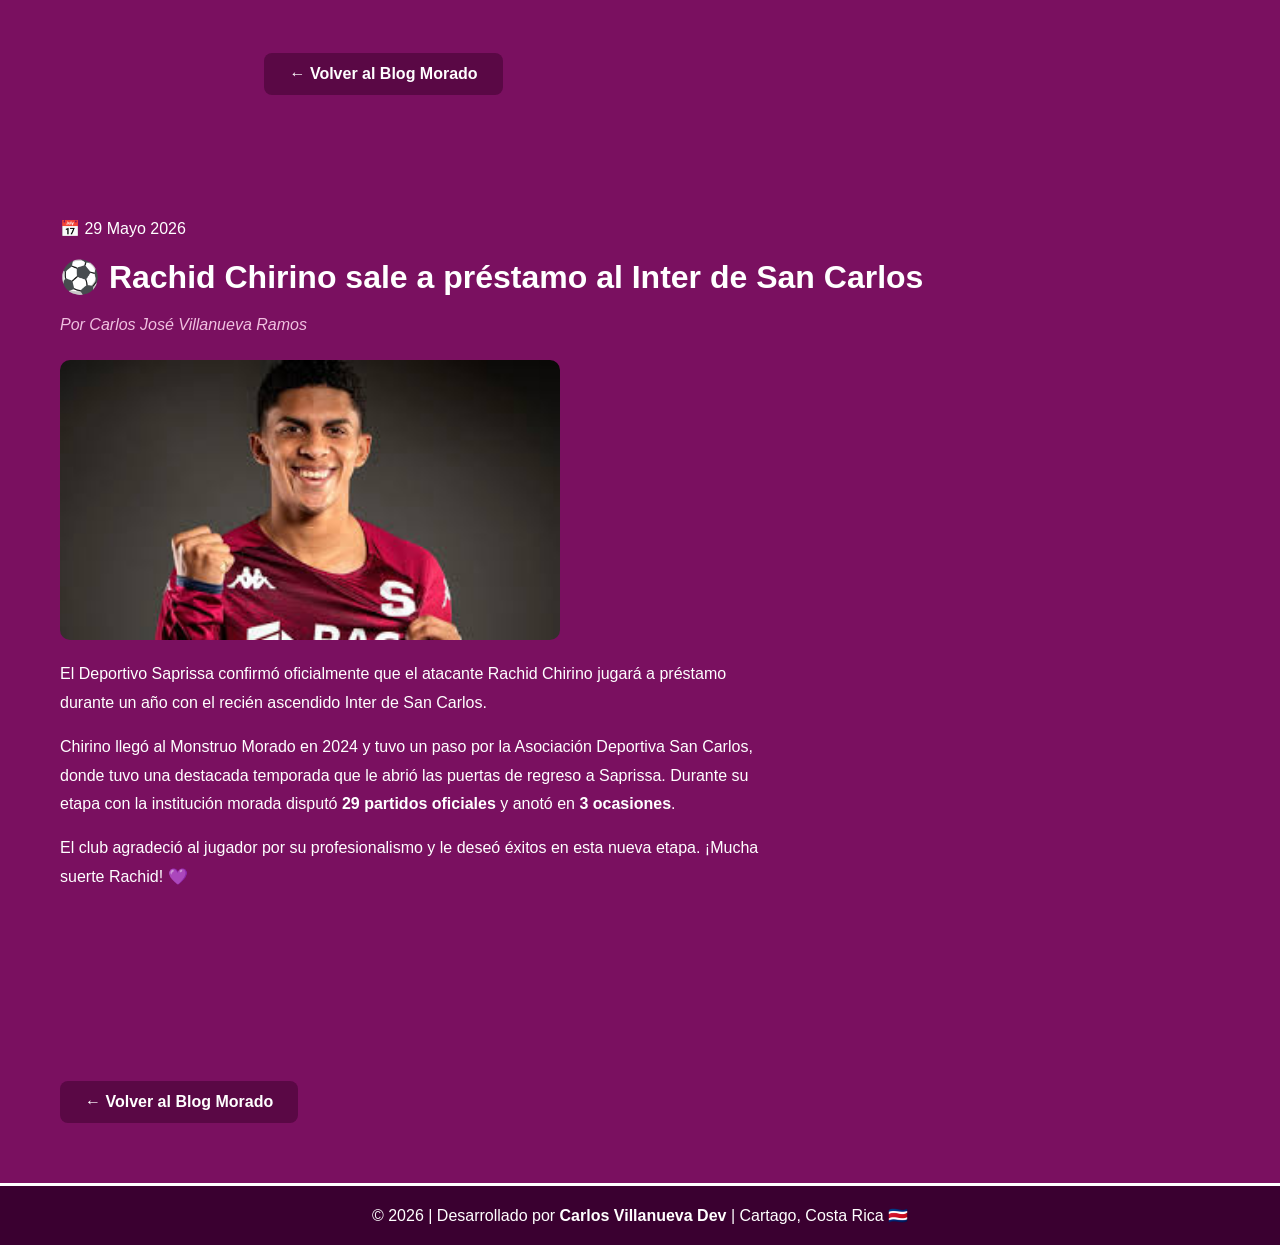
==== commit abac897e: "Nuevas actualizaciones Nuevas actualizaciones" ====
--- a/blog-morado.html
+++ b/blog-morado.html
@@ -31,92 +31,7 @@
         </div>
     </header>
 
-    <!-- NOTICIA 1-->
-    <section id="noticia">
-        <div class="container">
-            <p class="fecha">📅 29 Mayo 2026</p>
-            <h1>⚽ Rachid Chirino sale a préstamo al Inter de San Carlos</h1>
-            <p class="autor">Por Carlos José Villanueva Ramos</p>
-            <img src="Rachid-Chirino.jpg" alt="Rachid Chirino" class="noticia-img">
-            <p>El Deportivo Saprissa confirmó oficialmente que el atacante Rachid Chirino jugará a préstamo durante un año con el recién ascendido Inter de San Carlos.</p>
-            <p>Chirino llegó al Monstruo Morado en 2024 y tuvo un paso por la Asociación Deportiva San Carlos, donde tuvo una destacada temporada que le abrió las puertas de regreso a Saprissa. Durante su etapa con la institución morada disputó <strong>29 partidos oficiales</strong> y anotó en <strong>3 ocasiones</strong>.</p>
-            <p>El club agradeció al jugador por su profesionalismo y le deseó éxitos en esta nueva etapa. ¡Mucha suerte Rachid! 💜</p>
-            <a href="index.html" class="btn-volver">← Volver al Blog Morado</a>
-            <iframe width="200" height="200" src="https://www.youtube.com/embed/pLwhHGUaDD8?si=QnfdE-wPHQ-Yr4so" title="YouTube video player" frameborder="0" allow="accelerometer; autoplay; clipboard-write; encrypted-media; gyroscope; picture-in-picture; web-share" referrerpolicy="strict-origin-when-cross-origin" allowfullscreen></iframe>
-        </div>
 
-        
-         
-    </section>
-
-    <!-- NOTICIA 2-->
-    <section id="noticia">
-        <div class="container">
-            <p class="fecha">📅 29 Mayo 2026</p>
-            <h1>⚽ Newton Williams se queda en el Monstruo Morado</h1>
-            <p class="autor">Por Carlos José Villanueva Ramos</p>
-            <img src="Newton-Williams.jpeg" alt="Newton Williams" class="noticia-img">
-            <p>¡Buenas noticias para la afición morada! El Deportivo Saprissa confirmó que el delantero panameño Newton Williams extendió su préstamo con la institución por dos torneos cortos más.</p>
-            <p>Williams llegó al club antes del Torneo de Apertura 2025 y desde el primer momento se ganó el corazón de los saprissistas. Uno de sus momentos más recordados fue en la Copa Centroamericana ante Cartaginés, donde en solo <strong>15 minutos</strong> sobre el terreno de juego anotó un gol que enamoró a la afición.</p>
-            <p>El atacante nacido en enero de 2001 llega con un currículum internacional impresionante — ha jugado en <strong>Palmeiras de Brasil</strong>, <strong>Hapoel Ra'anana de Israel</strong>, <strong>9 de Octubre de Ecuador</strong> y <strong>Antigua GFC de Guatemala</strong>. Además ha representado a las selecciones menores de Panamá.</p>
-            <p>La gran noticia es que Williams está completamente recuperado de la lesión de rodilla que sufrió el año anterior y estará listo para el próximo campeonato con el Primer Equipo. ¡Bienvenido de vuelta Newton! 💜🇵🇦</p>
-            <iframe width="200" height="200" src="https://www.youtube.com/embed/pLwhHGUaDD8?si=QnfdE-wPHQ-Yr4so" title="YouTube video player" frameborder="0" allow="accelerometer; autoplay; clipboard-write; encrypted-media; gyroscope; picture-in-picture; web-share" referrerpolicy="strict-origin-when-cross-origin" allowfullscreen></iframe>
-
-            <a href="index.html" class="btn-volver">← Volver al Blog Morado</a>
-        </div>
-
-
-        
-
-    </section>
-
-    
-    <!-- NOTICIA 3-->
-    <section id="noticia">
-        <div class="container">
-            <p class="fecha">📅 29 Mayo 2026</p>
-            <h1>💪 Erick Sánchez regresa a Saprissa como preparador físico</h1>
-            <p class="autor">Por Carlos José Villanueva Ramos</p>
-            <img src="Erick-Sanchez.jpeg" alt="Erick Sánchez" class="noticia-img">
-            <p>El Deportivo Saprissa anunció el regreso del experimentado preparador físico Erick Sánchez, quien se une al cuerpo técnico del Primer Equipo Masculino de cara al Torneo de Apertura.</p>
-            <p>Lo que hace especial este fichaje es la trayectoria impresionante de Sánchez — estuvo presente en <strong>tres Copas del Mundo</strong> con la Selección Nacional de Costa Rica: <strong>Brasil 2014</strong>, <strong>Rusia 2018</strong> y <strong>Catar 2022</strong>. ¡Tres mundiales! Un profesional de altísimo nivel que regresa a casa.</p>
-            <p>Su historia con Saprissa viene de lejos — comenzó en las Divisiones Menores de la institución entre <strong>2003 y 2009</strong>, donde dio sus primeros pasos en el fútbol profesional.</p>
-            <p>En esta nueva etapa, Sánchez asumirá la coordinación de toda el área de desarrollo y preparación física de los equipos de la institución. ¡Una incorporación de lujo para el Monstruo Morado! 💜🇨🇷</p>
-            <iframe width="200" height="200" src="https://www.youtube.com/embed/pLwhHGUaDD8?si=QnfdE-wPHQ-Yr4so" title="YouTube video player" frameborder="0" allow="accelerometer; autoplay; clipboard-write; encrypted-media; gyroscope; picture-in-picture; web-share" referrerpolicy="strict-origin-when-cross-origin" allowfullscreen></iframe>
-
-            <a href="index.html" class="btn-volver">← Volver al Blog Morado</a>
-        </div>
-
-
-    </section>
-
-    <!-- NOTICIA 4-->
-    <section id="noticia">
-        <div class="container">
-            <p class="fecha">📅 29 Mayo 2026</p>
-            <h1>⚽ Kenneth González sale a préstamo a Pérez Zeledón</h1>
-            <p class="autor">Por Carlos José Villanueva Ramos</p>
-            <img src="Kenneth-Gonzales.jpg" alt="Kenneth González" class="noticia-img">
-            <p>El Deportivo Saprissa confirmó que el volante Kenneth González jugará a préstamo con Municipal Pérez Zeledón.</p>
-            <p>González es un producto de la cantera morada — pertenece a la institución desde <strong>2015</strong> y fue formado en las Divisiones Menores. Su debut con el Primer Equipo se dio en un momento histórico: el <strong>22 de julio de 2023</strong> durante la final de la Recopa. Desde entonces disputó <strong>12 encuentros oficiales</strong> con la camiseta morada y registró <strong>2 asistencias</strong>.</p>
-            <p>El mediocampista nacido en 2004 y oriundo de Hatillo tiene además un palmarés envidiable para su edad — fue parte de los equipos campeones nacionales de Saprissa en <strong>2023 y 2024</strong>, y ha integrado procesos de las Selecciones Menores de Costa Rica en categorías Sub-17 y Sub-23.</p>
-            <p>¡Mucho éxito Kenneth en esta nueva etapa! 💜🇨🇷</p>
-            <a href="index.html" class="btn-volver">← Volver al Blog Morado</a>
-        </div>
-
-      <div class="video-destacado">
-                       <iframe width="200" 
-                       height="200" 
-                       src="https://www.youtube.com/embed/pLwhHGUaDD8?si=sZQp51atPnTU4va-" 
-                       title="Hablando de Saprissa" 
-                       frameborder="0" 
-                       allow="accelerometer; autoplay; clipboard-write; encrypted-media; gyroscope; picture-in-picture; web-share" 
-                       referrerpolicy="strict-origin-when-cross-origin" 
-                       allowfullscreen>
-                    </iframe>
-                    </div>
-
-    </section>
 
     <!-- NOTICIA 5-->
     <section id="noticia">
@@ -147,6 +62,96 @@
     </section>
 
 
+     <!-- NOTICIA 4-->
+    <section id="noticia">
+        <div class="container">
+            <p class="fecha">📅 29 Mayo 2026</p>
+            <h1>⚽ Kenneth González sale a préstamo a Pérez Zeledón</h1>
+            <p class="autor">Por Carlos José Villanueva Ramos</p>
+            <img src="Kenneth-Gonzales.jpg" alt="Kenneth González" class="noticia-img">
+            <p>El Deportivo Saprissa confirmó que el volante Kenneth González jugará a préstamo con Municipal Pérez Zeledón.</p>
+            <p>González es un producto de la cantera morada — pertenece a la institución desde <strong>2015</strong> y fue formado en las Divisiones Menores. Su debut con el Primer Equipo se dio en un momento histórico: el <strong>22 de julio de 2023</strong> durante la final de la Recopa. Desde entonces disputó <strong>12 encuentros oficiales</strong> con la camiseta morada y registró <strong>2 asistencias</strong>.</p>
+            <p>El mediocampista nacido en 2004 y oriundo de Hatillo tiene además un palmarés envidiable para su edad — fue parte de los equipos campeones nacionales de Saprissa en <strong>2023 y 2024</strong>, y ha integrado procesos de las Selecciones Menores de Costa Rica en categorías Sub-17 y Sub-23.</p>
+            <p>¡Mucho éxito Kenneth en esta nueva etapa! 💜🇨🇷</p>
+            <a href="index.html" class="btn-volver">← Volver al Blog Morado</a>
+        </div>
+
+      <div class="video-destacado">
+                       <iframe width="200" 
+                       height="200" 
+                       src="https://www.youtube.com/embed/pLwhHGUaDD8?si=sZQp51atPnTU4va-" 
+                       title="Hablando de Saprissa" 
+                       frameborder="0" 
+                       allow="accelerometer; autoplay; clipboard-write; encrypted-media; gyroscope; picture-in-picture; web-share" 
+                       referrerpolicy="strict-origin-when-cross-origin" 
+                       allowfullscreen>
+                    </iframe>
+                    </div>
+
+    </section>
+    
+
+    <!-- NOTICIA 3-->
+    <section id="noticia">
+        <div class="container">
+            <p class="fecha">📅 29 Mayo 2026</p>
+            <h1>💪 Erick Sánchez regresa a Saprissa como preparador físico</h1>
+            <p class="autor">Por Carlos José Villanueva Ramos</p>
+            <img src="Erick-Sanchez.jpeg" alt="Erick Sánchez" class="noticia-img">
+            <p>El Deportivo Saprissa anunció el regreso del experimentado preparador físico Erick Sánchez, quien se une al cuerpo técnico del Primer Equipo Masculino de cara al Torneo de Apertura.</p>
+            <p>Lo que hace especial este fichaje es la trayectoria impresionante de Sánchez — estuvo presente en <strong>tres Copas del Mundo</strong> con la Selección Nacional de Costa Rica: <strong>Brasil 2014</strong>, <strong>Rusia 2018</strong> y <strong>Catar 2022</strong>. ¡Tres mundiales! Un profesional de altísimo nivel que regresa a casa.</p>
+            <p>Su historia con Saprissa viene de lejos — comenzó en las Divisiones Menores de la institución entre <strong>2003 y 2009</strong>, donde dio sus primeros pasos en el fútbol profesional.</p>
+            <p>En esta nueva etapa, Sánchez asumirá la coordinación de toda el área de desarrollo y preparación física de los equipos de la institución. ¡Una incorporación de lujo para el Monstruo Morado! 💜🇨🇷</p>
+            <iframe width="200" height="200" src="https://www.youtube.com/embed/pLwhHGUaDD8?si=QnfdE-wPHQ-Yr4so" title="YouTube video player" frameborder="0" allow="accelerometer; autoplay; clipboard-write; encrypted-media; gyroscope; picture-in-picture; web-share" referrerpolicy="strict-origin-when-cross-origin" allowfullscreen></iframe>
+
+            <a href="index.html" class="btn-volver">← Volver al Blog Morado</a>
+        </div>
+
+
+    </section>
+
+
+    <!-- NOTICIA 2-->
+    <section id="noticia">
+        <div class="container">
+            <p class="fecha">📅 29 Mayo 2026</p>
+            <h1>⚽ Newton Williams se queda en el Monstruo Morado</h1>
+            <p class="autor">Por Carlos José Villanueva Ramos</p>
+            <img src="Newton-Williams.jpeg" alt="Newton Williams" class="noticia-img">
+            <p>¡Buenas noticias para la afición morada! El Deportivo Saprissa confirmó que el delantero panameño Newton Williams extendió su préstamo con la institución por dos torneos cortos más.</p>
+            <p>Williams llegó al club antes del Torneo de Apertura 2025 y desde el primer momento se ganó el corazón de los saprissistas. Uno de sus momentos más recordados fue en la Copa Centroamericana ante Cartaginés, donde en solo <strong>15 minutos</strong> sobre el terreno de juego anotó un gol que enamoró a la afición.</p>
+            <p>El atacante nacido en enero de 2001 llega con un currículum internacional impresionante — ha jugado en <strong>Palmeiras de Brasil</strong>, <strong>Hapoel Ra'anana de Israel</strong>, <strong>9 de Octubre de Ecuador</strong> y <strong>Antigua GFC de Guatemala</strong>. Además ha representado a las selecciones menores de Panamá.</p>
+            <p>La gran noticia es que Williams está completamente recuperado de la lesión de rodilla que sufrió el año anterior y estará listo para el próximo campeonato con el Primer Equipo. ¡Bienvenido de vuelta Newton! 💜🇵🇦</p>
+            <iframe width="200" height="200" src="https://www.youtube.com/embed/pLwhHGUaDD8?si=QnfdE-wPHQ-Yr4so" title="YouTube video player" frameborder="0" allow="accelerometer; autoplay; clipboard-write; encrypted-media; gyroscope; picture-in-picture; web-share" referrerpolicy="strict-origin-when-cross-origin" allowfullscreen></iframe>
+
+            <a href="index.html" class="btn-volver">← Volver al Blog Morado</a>
+        </div>
+
+
+        
+
+    </section>
+
+    <!-- NOTICIA 1-->
+    <section id="noticia">
+        <div class="container">
+            <p class="fecha">📅 29 Mayo 2026</p>
+            <h1>⚽ Rachid Chirino sale a préstamo al Inter de San Carlos</h1>
+            <p class="autor">Por Carlos José Villanueva Ramos</p>
+            <img src="Rachid-Chirino.jpg" alt="Rachid Chirino" class="noticia-img">
+            <p>El Deportivo Saprissa confirmó oficialmente que el atacante Rachid Chirino jugará a préstamo durante un año con el recién ascendido Inter de San Carlos.</p>
+            <p>Chirino llegó al Monstruo Morado en 2024 y tuvo un paso por la Asociación Deportiva San Carlos, donde tuvo una destacada temporada que le abrió las puertas de regreso a Saprissa. Durante su etapa con la institución morada disputó <strong>29 partidos oficiales</strong> y anotó en <strong>3 ocasiones</strong>.</p>
+            <p>El club agradeció al jugador por su profesionalismo y le deseó éxitos en esta nueva etapa. ¡Mucha suerte Rachid! 💜</p>
+            <a href="index.html" class="btn-volver">← Volver al Blog Morado</a>
+            <iframe width="200" height="200" src="https://www.youtube.com/embed/pLwhHGUaDD8?si=QnfdE-wPHQ-Yr4so" title="YouTube video player" frameborder="0" allow="accelerometer; autoplay; clipboard-write; encrypted-media; gyroscope; picture-in-picture; web-share" referrerpolicy="strict-origin-when-cross-origin" allowfullscreen></iframe>
+        </div>
+
+        
+         
+    </section>
+
+
+    
 <!-- Anuncio Adsterra - Native Banner -->
         <div class="anuncio-wrapper">
             <script async="async" data-cfasync="false" src="https://pl31393178.profitableratecpmnetwork.com/5204468fe968e75fcf1985ddda16cf6c/invoke.js"></script>
--- a/index.css
+++ b/index.css
@@ -399,21 +399,7 @@
     color: #ffffff;
 }
 
-/* RADIO SECTION */
-#radio-emisora-del-monstruo-morado {
-    padding: 60px 20px;
-    background-color: #5a0845;
-    text-align: center;
-}
-
-#radio-emisora-del-monstruo-morado h2 {
-    color: #ffffff;
-    font-size: 30px;
-    margin-bottom: 20px;
-}
-
-#radio-emisora-del-monstruo-morado p {
-    color: #f0c0e0;
-    margin-bottom: 20px;
-}
-
+
+
+
+
